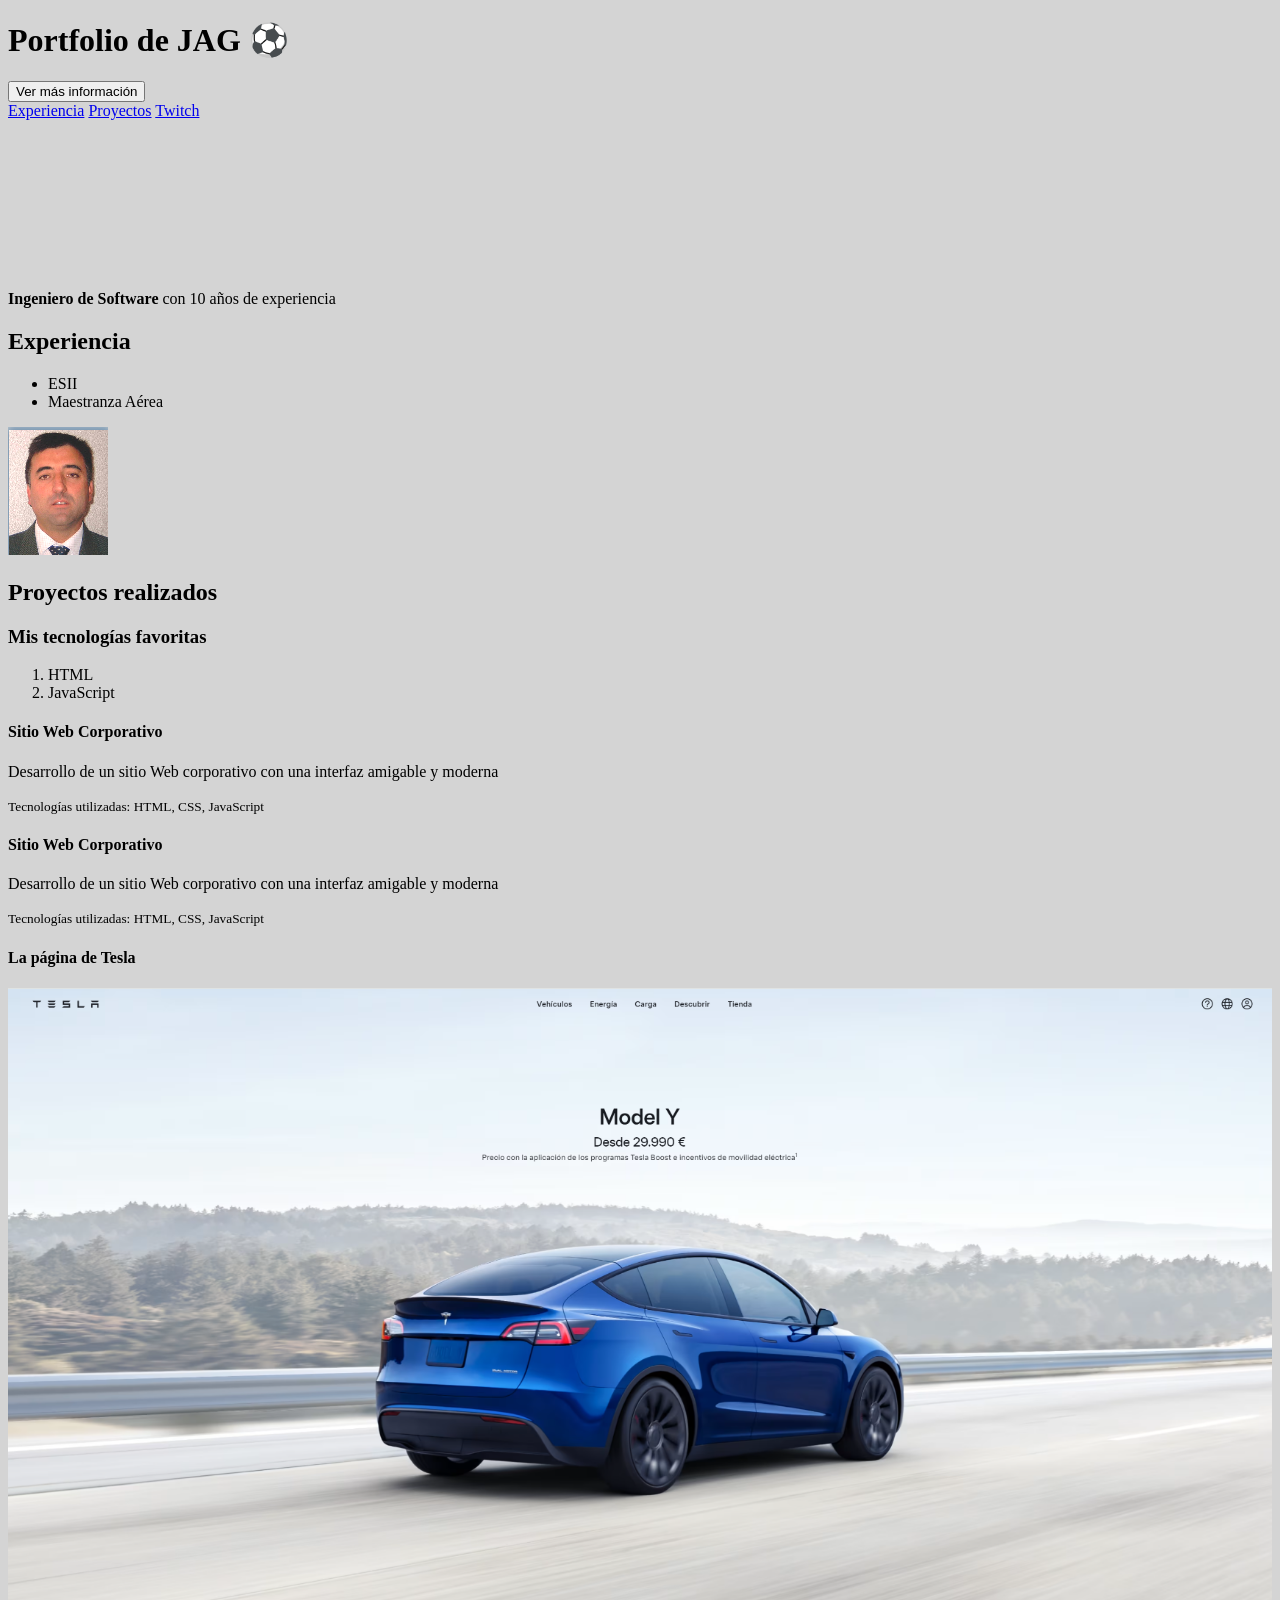
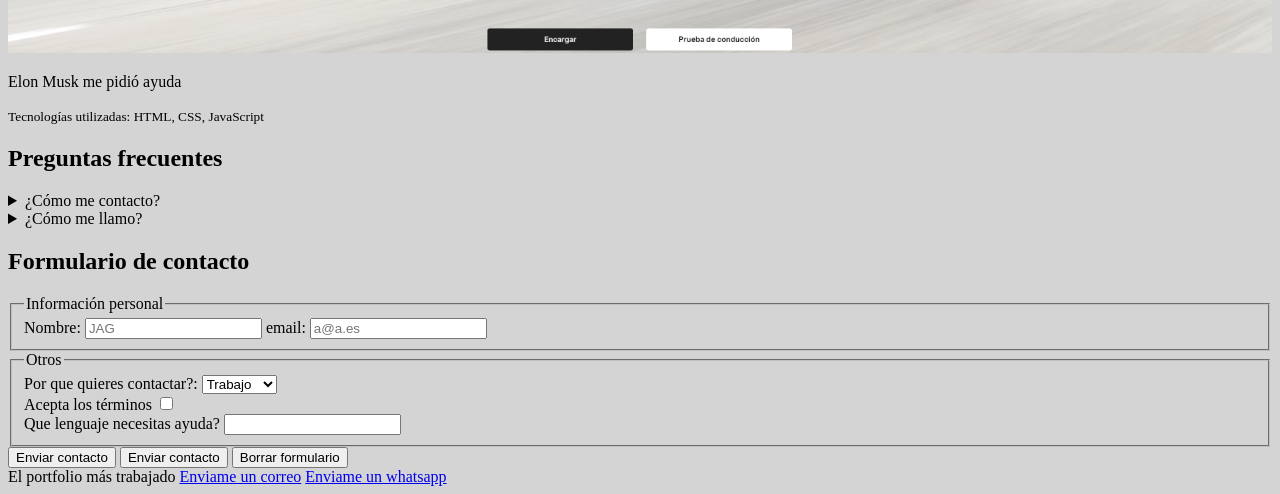
==== index.html @ 1d13314f "primer commit" ====
<!DOCTYPE html>
<html>
    <head>
        <meta charset="utf-8">
        <meta name="viewport" content="width=device-width">
        <title>Portfolio JAG</title>
        <meta name="robots" content="index, follow">
        <meta name="theme-color" content="#09f">
        <link rel="icon" type="image/jpeg" href="images/jag.png">
        <meta name="description" content="Portfolio de JAG">
        <!-- open graph-->
        <meta property="og:title" content="Portfolio de JAG">
        <meta property="og:description" content="website de JAG">
        <!-- alternativo en ingles
        <link rel="alternate" href="https://jag.com" hreflang="es-GB">
        -->
        <!-- para indicar cual es la pg original
        <link rel="canonical" href="https://jag.com">
        -->
        <style>
            body {
                background: rgba(208,208,208,0.9);
                }
        </style>
    </head>
    <body>
    <header>
        <h1>Portfolio de JAG ⚽️</h1>
        <!--
        <iframe style="width:100%; aspect-ratio:16/9" src="https://www.youtube.com/embed/u72H_zZzkcw?si=m1owoQ9XwfpVzbEB" title="YouTube video player" frameborder="0" allow="accelerometer; autoplay; clipboard-write; encrypted-media; gyroscope; picture-in-picture; web-share" referrerpolicy="strict-origin-when-cross-origin" allowfullscreen></iframe>
        -->
        <dialog id="modal">
            <h1>Se puede abrir un modal</h1>
            <p>Es totalmente nativo</p>
            <button id="cerrar">Cerrar</button>
        </dialog>  
        <button id="show">Ver más información</button>
        <script>
            window.show.addEventListener('click',()=>{
                window.modal.showModal()
            });
            window.cerrar.addEventListener('click',()=>{
                window.modal.close()
            })
        </script>
        <nav>
            <a href="#experiencia">Experiencia</a>
            <a href="#proyectos">Proyectos</a>
            <a href="https://twitch.tv/midudev" target="_blank" rel="noreferrer">Twitch</a>
        </nav>
    </header>    

    <video muted src="https://filesamples.com/samples/video/mp4/sample_960x400_ocean_with_audio.mp4"></video>
    
    <main>

    <p><strong>Ingeniero de Software</strong> con 10 años de experiencia</p>

    <h2 id="experiencia">Experiencia</h2>
    <ul>
        <li class="">ESII</li>
        <li class="">Maestranza Aérea</li>
    </ul>

    <img title="foto de JAG" src="images/jag.png" alt="fotografía de Jose Antonio Gallud con cara seria con chaqueta y corbata">

<!-- -->

<h2 id="proyectos">Proyectos realizados</h2>
<aside>
    <header>
        <h3>Mis tecnologías favoritas</h3>
    </header>
    <ol type="1">
        <li>HTML</li>
        <li>JavaScript</li>
    </ol>
</aside>
<section>
    <article>
        <header>
            <h4>Sitio Web Corporativo</h4>
        </header>
        <p>Desarrollo de un sitio Web corporativo con una interfaz amigable y moderna</p>
        <footer>
            <small>Tecnologías utilizadas: HTML, CSS, JavaScript</small>
        </footer>
    </article>
    <article>
        <header>
            <h4>Sitio Web Corporativo</h4>
        </header>
        <p>Desarrollo de un sitio Web corporativo con una interfaz amigable y moderna</p>
        <footer>
            <small>Tecnologías utilizadas: HTML, CSS, JavaScript</small>
        </footer>
    </article>
    <article>
        <header>
            <h4>La página de Tesla</h4>
            <img style="width:100%; aspect-ratio:3438/1809" loading="lazy" src="images/tesla.png" alt="Captura de la web de Tesla">
        </header>
        <p>Elon Musk me pidió ayuda</p>
        <footer>
            <small>Tecnologías utilizadas: HTML, CSS, JavaScript</small>
        </footer>
    </article>
</section>
<section>
    <h2>Preguntas frecuentes</h2>
    <details>
        <summary>¿Cómo me contacto?</summary>
        <p>Enviando un correo a jag@jag.com</p>
    </details>
    <details>
        <summary>¿Cómo me llamo?</summary>
        <p>JAG</p>
    </details>
</section>
<section>
    <h2>Formulario de contacto</h2>
    <form method="post" action="/">
        <fieldset>
            <legend>Información personal</legend>
            <label for="name">Nombre:</label>
            <input type="text" id="name" placeholder="JAG" required>
            <label for="em">email:</label>
            <input type="email" id="em" name="em" placeholder="a@a.es" required>
        </fieldset>
        <fieldset>
            <legend>Otros</legend>
            <div>
                <label for="why">Por que quieres contactar?:</label>
                <select name="why" id="why">
                    <option value="1">Trabajo</option>
                    <option value="2">Consulta</option>
                    <option value="3">Otros</option>
                </select>
            </div>
            <div>
                <label for="terms">Acepta los términos</label>
                <input type="checkbox" id="terms" name="terms" required>
            </div>

            <div>
                <datalist id="lang">
                    <option value="JavaScript"></option>
                    <option value="Python"></option>
                    <option value="C++"></option>
                </datalist>
                <label>Que lenguaje necesitas ayuda?</label>
                <input list="lang" name="lang">
            </div>
        </fieldset>
        <input type="submit" value="Enviar contacto">
        <button type="submit">Enviar contacto</button>
        <button>Borrar formulario</button>
    </form>
</section>
</main>
<footer>El portfolio más trabajado
    <a href="mailto:jgallud@gmail.com">Enviame un correo</a>
    <a href="whatsapp://send?text=hola JAG">Enviame un whatsapp</a>
</footer>
</body>

</html>
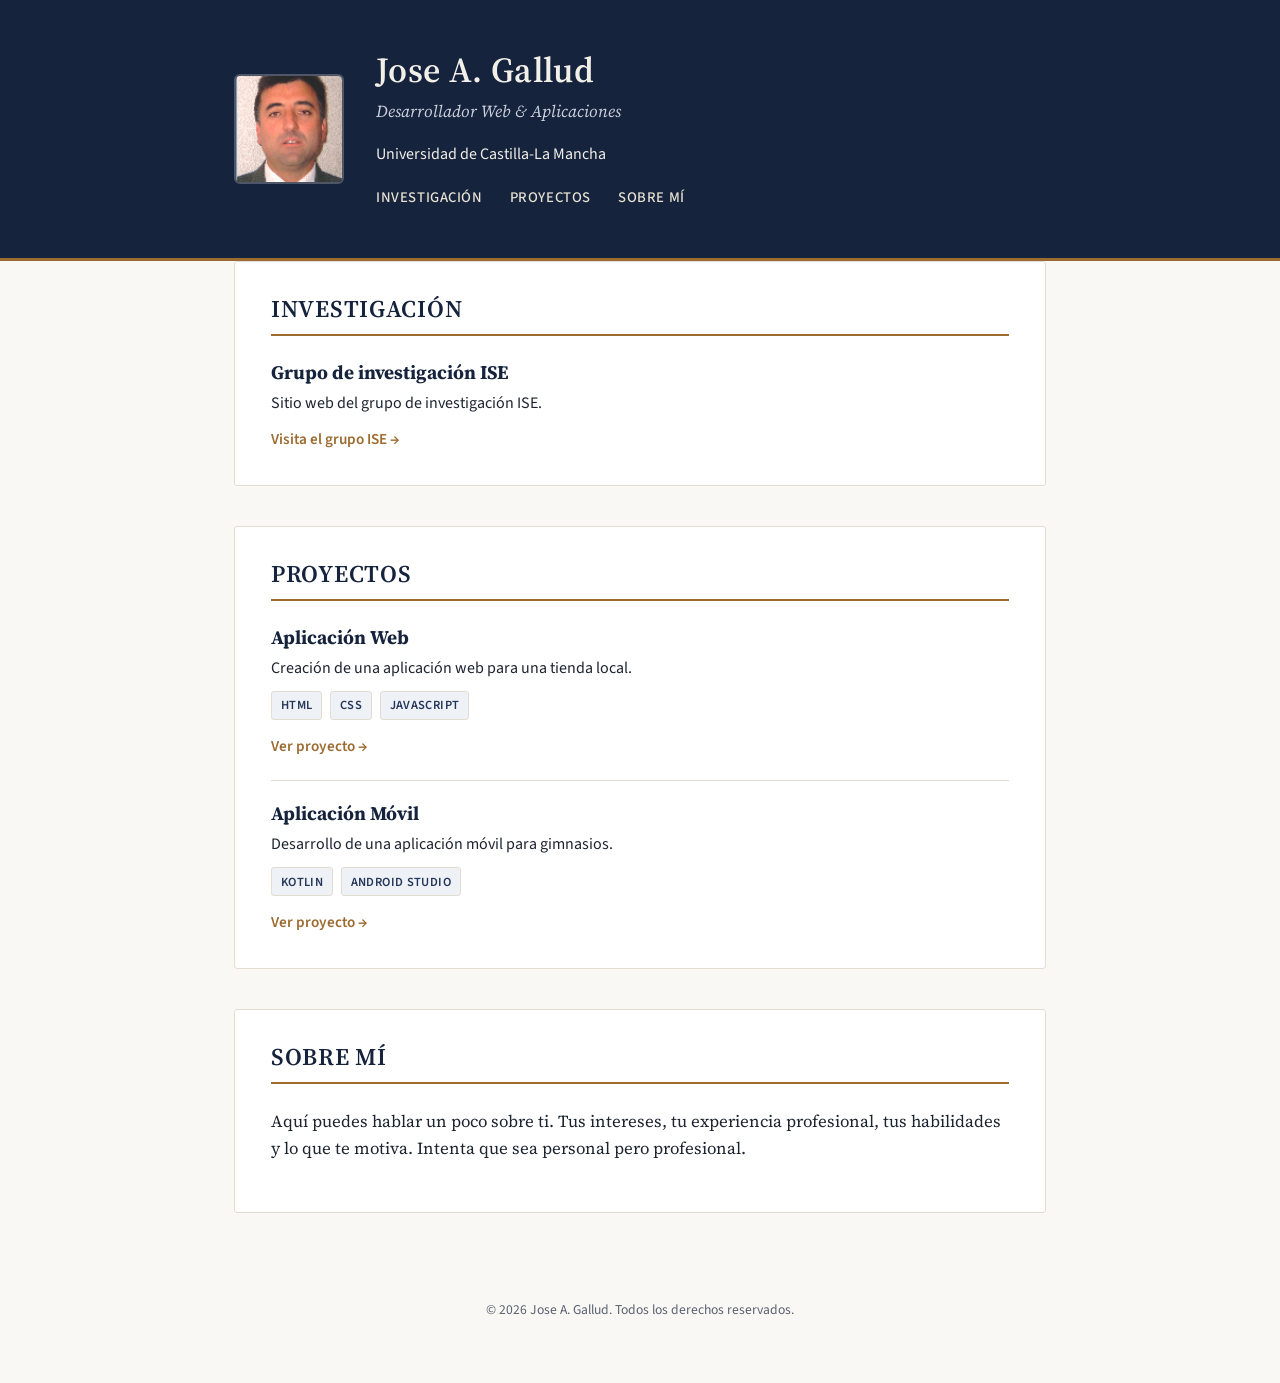
==== commit 40f241f1: "Redisena el portfolio con estilo academico profesional Tipografia serif, paleta navy/dorado y layout" ====
--- a/index.html
+++ b/index.html
@@ -1,167 +1,71 @@
-<!DOCTYPE html>
-<html>
-    <head>
-        <meta charset="utf-8">
-        <meta name="viewport" content="width=device-width">
-        <title>Portfolio JAG</title>
-        <meta name="robots" content="index, follow">
-        <meta name="theme-color" content="#09f">
-        <link rel="icon" type="image/jpeg" href="images/jag.png">
-        <meta name="description" content="Portfolio de JAG">
-        <!-- open graph-->
-        <meta property="og:title" content="Portfolio de JAG">
-        <meta property="og:description" content="website de JAG">
-        <!-- alternativo en ingles
-        <link rel="alternate" href="https://jag.com" hreflang="es-GB">
-        -->
-        <!-- para indicar cual es la pg original
-        <link rel="canonical" href="https://jag.com">
-        -->
-        <style>
-            body {
-                background: rgba(208,208,208,0.9);
-                }
-        </style>
-    </head>
-    <body>
-    <header>
-        <h1>Portfolio de JAG ⚽️</h1>
-        <!--
-        <iframe style="width:100%; aspect-ratio:16/9" src="https://www.youtube.com/embed/u72H_zZzkcw?si=m1owoQ9XwfpVzbEB" title="YouTube video player" frameborder="0" allow="accelerometer; autoplay; clipboard-write; encrypted-media; gyroscope; picture-in-picture; web-share" referrerpolicy="strict-origin-when-cross-origin" allowfullscreen></iframe>
-        -->
-        <dialog id="modal">
-            <h1>Se puede abrir un modal</h1>
-            <p>Es totalmente nativo</p>
-            <button id="cerrar">Cerrar</button>
-        </dialog>  
-        <button id="show">Ver más información</button>
-        <script>
-            window.show.addEventListener('click',()=>{
-                window.modal.showModal()
-            });
-            window.cerrar.addEventListener('click',()=>{
-                window.modal.close()
-            })
-        </script>
-        <nav>
-            <a href="#experiencia">Experiencia</a>
-            <a href="#proyectos">Proyectos</a>
-            <a href="https://twitch.tv/midudev" target="_blank" rel="noreferrer">Twitch</a>
-        </nav>
-    </header>    
-
-    <video muted src="https://filesamples.com/samples/video/mp4/sample_960x400_ocean_with_audio.mp4"></video>
-    
-    <main>
-
-    <p><strong>Ingeniero de Software</strong> con 10 años de experiencia</p>
-
-    <h2 id="experiencia">Experiencia</h2>
-    <ul>
-        <li class="">ESII</li>
-        <li class="">Maestranza Aérea</li>
-    </ul>
-
-    <img title="foto de JAG" src="images/jag.png" alt="fotografía de Jose Antonio Gallud con cara seria con chaqueta y corbata">
-
-<!-- -->
-
-<h2 id="proyectos">Proyectos realizados</h2>
-<aside>
-    <header>
-        <h3>Mis tecnologías favoritas</h3>
-    </header>
-    <ol type="1">
-        <li>HTML</li>
-        <li>JavaScript</li>
-    </ol>
-</aside>
-<section>
-    <article>
-        <header>
-            <h4>Sitio Web Corporativo</h4>
-        </header>
-        <p>Desarrollo de un sitio Web corporativo con una interfaz amigable y moderna</p>
-        <footer>
-            <small>Tecnologías utilizadas: HTML, CSS, JavaScript</small>
-        </footer>
-    </article>
-    <article>
-        <header>
-            <h4>Sitio Web Corporativo</h4>
-        </header>
-        <p>Desarrollo de un sitio Web corporativo con una interfaz amigable y moderna</p>
-        <footer>
-            <small>Tecnologías utilizadas: HTML, CSS, JavaScript</small>
-        </footer>
-    </article>
-    <article>
-        <header>
-            <h4>La página de Tesla</h4>
-            <img style="width:100%; aspect-ratio:3438/1809" loading="lazy" src="images/tesla.png" alt="Captura de la web de Tesla">
-        </header>
-        <p>Elon Musk me pidió ayuda</p>
-        <footer>
-            <small>Tecnologías utilizadas: HTML, CSS, JavaScript</small>
-        </footer>
-    </article>
-</section>
-<section>
-    <h2>Preguntas frecuentes</h2>
-    <details>
-        <summary>¿Cómo me contacto?</summary>
-        <p>Enviando un correo a jag@jag.com</p>
-    </details>
-    <details>
-        <summary>¿Cómo me llamo?</summary>
-        <p>JAG</p>
-    </details>
-</section>
-<section>
-    <h2>Formulario de contacto</h2>
-    <form method="post" action="/">
-        <fieldset>
-            <legend>Información personal</legend>
-            <label for="name">Nombre:</label>
-            <input type="text" id="name" placeholder="JAG" required>
-            <label for="em">email:</label>
-            <input type="email" id="em" name="em" placeholder="a@a.es" required>
-        </fieldset>
-        <fieldset>
-            <legend>Otros</legend>
-            <div>
-                <label for="why">Por que quieres contactar?:</label>
-                <select name="why" id="why">
-                    <option value="1">Trabajo</option>
-                    <option value="2">Consulta</option>
-                    <option value="3">Otros</option>
-                </select>
-            </div>
-            <div>
-                <label for="terms">Acepta los términos</label>
-                <input type="checkbox" id="terms" name="terms" required>
-            </div>
-
-            <div>
-                <datalist id="lang">
-                    <option value="JavaScript"></option>
-                    <option value="Python"></option>
-                    <option value="C++"></option>
-                </datalist>
-                <label>Que lenguaje necesitas ayuda?</label>
-                <input list="lang" name="lang">
-            </div>
-        </fieldset>
-        <input type="submit" value="Enviar contacto">
-        <button type="submit">Enviar contacto</button>
-        <button>Borrar formulario</button>
-    </form>
-</section>
-</main>
-<footer>El portfolio más trabajado
-    <a href="mailto:jgallud@gmail.com">Enviame un correo</a>
-    <a href="whatsapp://send?text=hola JAG">Enviame un whatsapp</a>
-</footer>
-</body>
-
-</html>+<!DOCTYPE html>
+<html lang="es">
+<head>
+    <meta charset="UTF-8">
+    <meta name="viewport" content="width=device-width, initial-scale=1.0">
+    <title>Jose A. Gallud</title>
+    <meta name="description" content="Portfolio profesional de Jose A. Gallud.">
+    <link rel="preconnect" href="https://fonts.googleapis.com">
+    <link rel="preconnect" href="https://fonts.gstatic.com" crossorigin>
+    <link href="https://fonts.googleapis.com/css2?family=Source+Serif+4:ital,wght@0,400;0,600;0,700;1,400&family=Source+Sans+3:wght@400;500;600&display=swap" rel="stylesheet">
+    <link rel="stylesheet" href="style.css">
+</head>
+<body>
+
+    <header class="site-header">
+        <div class="container header-inner">
+            <img src="images/jag.png" alt="Retrato de Jose A. Gallud" class="avatar">
+            <div class="header-text">
+                <h1>Jose A. Gallud</h1>
+                <p class="subtitle">Desarrollador Web &amp; Aplicaciones</p>
+                <p>Universidad de Castilla-La Mancha</p>
+                <nav class="site-nav" aria-label="Navegación principal">
+                    <a href="#grupo">Investigación</a>
+                    <a href="#proyectos">Proyectos</a>
+                    <a href="#sobre-mi">Sobre mí</a>
+                </nav>
+            </div>
+        </div>
+    </header>
+
+    <main class="container">
+        <section id="grupo">
+            <h2>Investigación</h2>
+                        <article class="proyecto">
+                <h3>Grupo de investigación ISE</h3>
+                <p>Sitio web del grupo de investigación ISE.</p>
+                <!--<p class="tech"><span>HTML</span><span>CSS</span><span>JavaScript</span></p>-->
+                <a href="https://ise.i3a.uclm.es/" target="_blank" rel="noopener">Visita el grupo ISE &rarr;</a>
+            </article>
+        </section>
+        <section id="proyectos">
+            <h2>Proyectos</h2>
+            <article class="proyecto">
+                <h3>Aplicación Web</h3>
+                <p>Creación de una aplicación web para una tienda local.</p>
+                <p class="tech"><span>HTML</span><span>CSS</span><span>JavaScript</span></p>
+                <a href="#" target="_blank" rel="noopener">Ver proyecto &rarr;</a>
+            </article>
+
+            <article class="proyecto">
+                <h3>Aplicación Móvil</h3>
+                <p>Desarrollo de una aplicación móvil para gimnasios.</p>
+                <p class="tech"><span>Kotlin</span><span>Android Studio</span></p>
+                <a href="#" target="_blank" rel="noopener">Ver proyecto &rarr;</a>
+            </article>
+        </section>
+
+        <section id="sobre-mi">
+            <h2>Sobre mí</h2>
+            <p>Aquí puedes hablar un poco sobre ti. Tus intereses, tu experiencia profesional, tus habilidades y lo que te motiva. Intenta que sea personal pero profesional.</p>
+        </section>
+    </main>
+
+    <footer class="site-footer">
+        <div class="container">
+            <p>&copy; 2026 Jose A. Gallud. Todos los derechos reservados.</p>
+        </div>
+    </footer>
+
+</body>
+</html>
--- a/style.css
+++ b/style.css
@@ -0,0 +1,207 @@
+/* --- Fundamentos --- */
+:root {
+    --color-ink: #1c2430;
+    --color-navy: #16233d;
+    --color-navy-light: #24365a;
+    --color-accent: #9c6b30;
+    --color-paper: #faf8f4;
+    --color-paper-alt: #ffffff;
+    --color-border: #e2ddd0;
+    --color-muted: #5a6270;
+    --font-serif: "Source Serif 4", Georgia, "Times New Roman", serif;
+    --font-sans: "Source Sans 3", -apple-system, BlinkMacSystemFont, "Segoe UI", Roboto, sans-serif;
+}
+
+* {
+    box-sizing: border-box;
+}
+
+body {
+    font-family: var(--font-sans);
+    line-height: 1.65;
+    margin: 0;
+    padding: 0;
+    background-color: var(--color-paper);
+    color: var(--color-ink);
+}
+
+.container {
+    max-width: 860px;
+    margin: 0 auto;
+    padding: 0 24px;
+}
+
+h1, h2, h3 {
+    font-family: var(--font-serif);
+    line-height: 1.25;
+}
+
+/* --- Encabezado --- */
+.site-header {
+    background-color: var(--color-navy);
+    color: #f2efe8;
+    padding: 3rem 0;
+    border-bottom: 3px solid var(--color-accent);
+}
+
+.header-inner {
+    display: flex;
+    align-items: center;
+    gap: 2rem;
+}
+
+.avatar {
+    width: 110px;
+    height: 110px;
+    object-fit: cover;
+    border-radius: 6px;
+    border: 2px solid rgba(242, 239, 232, 0.25);
+    flex-shrink: 0;
+}
+
+.header-text h1 {
+    margin: 0;
+    font-size: 2.2rem;
+    font-weight: 600;
+    letter-spacing: 0.01em;
+}
+
+.subtitle {
+    font-family: var(--font-serif);
+    font-style: italic;
+    font-size: 1.05rem;
+    color: #c9cedb;
+    margin: 0.35rem 0 0.9rem;
+}
+
+.site-nav a {
+    color: #e8e2d3;
+    text-decoration: none;
+    font-size: 0.92rem;
+    font-weight: 500;
+    letter-spacing: 0.04em;
+    text-transform: uppercase;
+    margin-right: 1.5rem;
+    border-bottom: 1px solid transparent;
+    padding-bottom: 2px;
+    transition: border-color 0.2s ease, color 0.2s ease;
+}
+
+.site-nav a:hover {
+    color: var(--color-accent);
+    border-color: var(--color-accent);
+}
+
+/* --- Contenido Principal --- */
+main {
+    padding-top: 3rem;
+    padding-bottom: 1rem;
+}
+
+section {
+    background-color: var(--color-paper-alt);
+    margin-bottom: 2.5rem;
+    padding: 2rem 2.25rem;
+    border: 1px solid var(--color-border);
+    border-radius: 3px;
+}
+
+section h2 {
+    color: var(--color-navy);
+    font-size: 1.5rem;
+    font-weight: 600;
+    letter-spacing: 0.03em;
+    text-transform: uppercase;
+    border-bottom: 2px solid var(--color-accent);
+    padding-bottom: 0.6rem;
+    margin: 0 0 1.5rem;
+}
+
+section p {
+    color: var(--color-ink);
+}
+
+/* --- Proyectos --- */
+.proyecto {
+    padding: 1.25rem 0;
+    border-top: 1px solid var(--color-border);
+}
+
+.proyecto:first-of-type {
+    border-top: none;
+    padding-top: 0;
+}
+
+.proyecto:last-child {
+    padding-bottom: 0;
+}
+
+.proyecto h3 {
+    margin: 0 0 0.4rem;
+    font-size: 1.2rem;
+    color: var(--color-navy);
+}
+
+.proyecto p {
+    margin: 0 0 0.6rem;
+}
+
+.tech {
+    display: flex;
+    flex-wrap: wrap;
+    gap: 0.5rem;
+    margin-bottom: 0.8rem !important;
+}
+
+.tech span {
+    font-family: var(--font-sans);
+    font-size: 0.78rem;
+    font-weight: 600;
+    letter-spacing: 0.03em;
+    text-transform: uppercase;
+    color: var(--color-navy-light);
+    background-color: #eef1f6;
+    border: 1px solid var(--color-border);
+    border-radius: 3px;
+    padding: 0.2rem 0.55rem;
+}
+
+.proyecto a {
+    display: inline-block;
+    color: var(--color-accent);
+    text-decoration: none;
+    font-weight: 600;
+    font-size: 0.95rem;
+    border-bottom: 1px solid transparent;
+    transition: border-color 0.2s ease;
+}
+
+.proyecto a:hover {
+    border-color: var(--color-accent);
+}
+
+/* --- Sobre mí --- */
+#sobre-mi p {
+    font-family: var(--font-serif);
+    font-size: 1.05rem;
+}
+
+/* --- Pie de Página --- */
+.site-footer {
+    color: var(--color-muted);
+    text-align: center;
+    padding: 2rem 0 3rem;
+    font-size: 0.85rem;
+}
+
+/* --- Responsive --- */
+@media (max-width: 600px) {
+    .header-inner {
+        flex-direction: column;
+        text-align: center;
+    }
+
+    section {
+        padding: 1.5rem;
+    }
+}
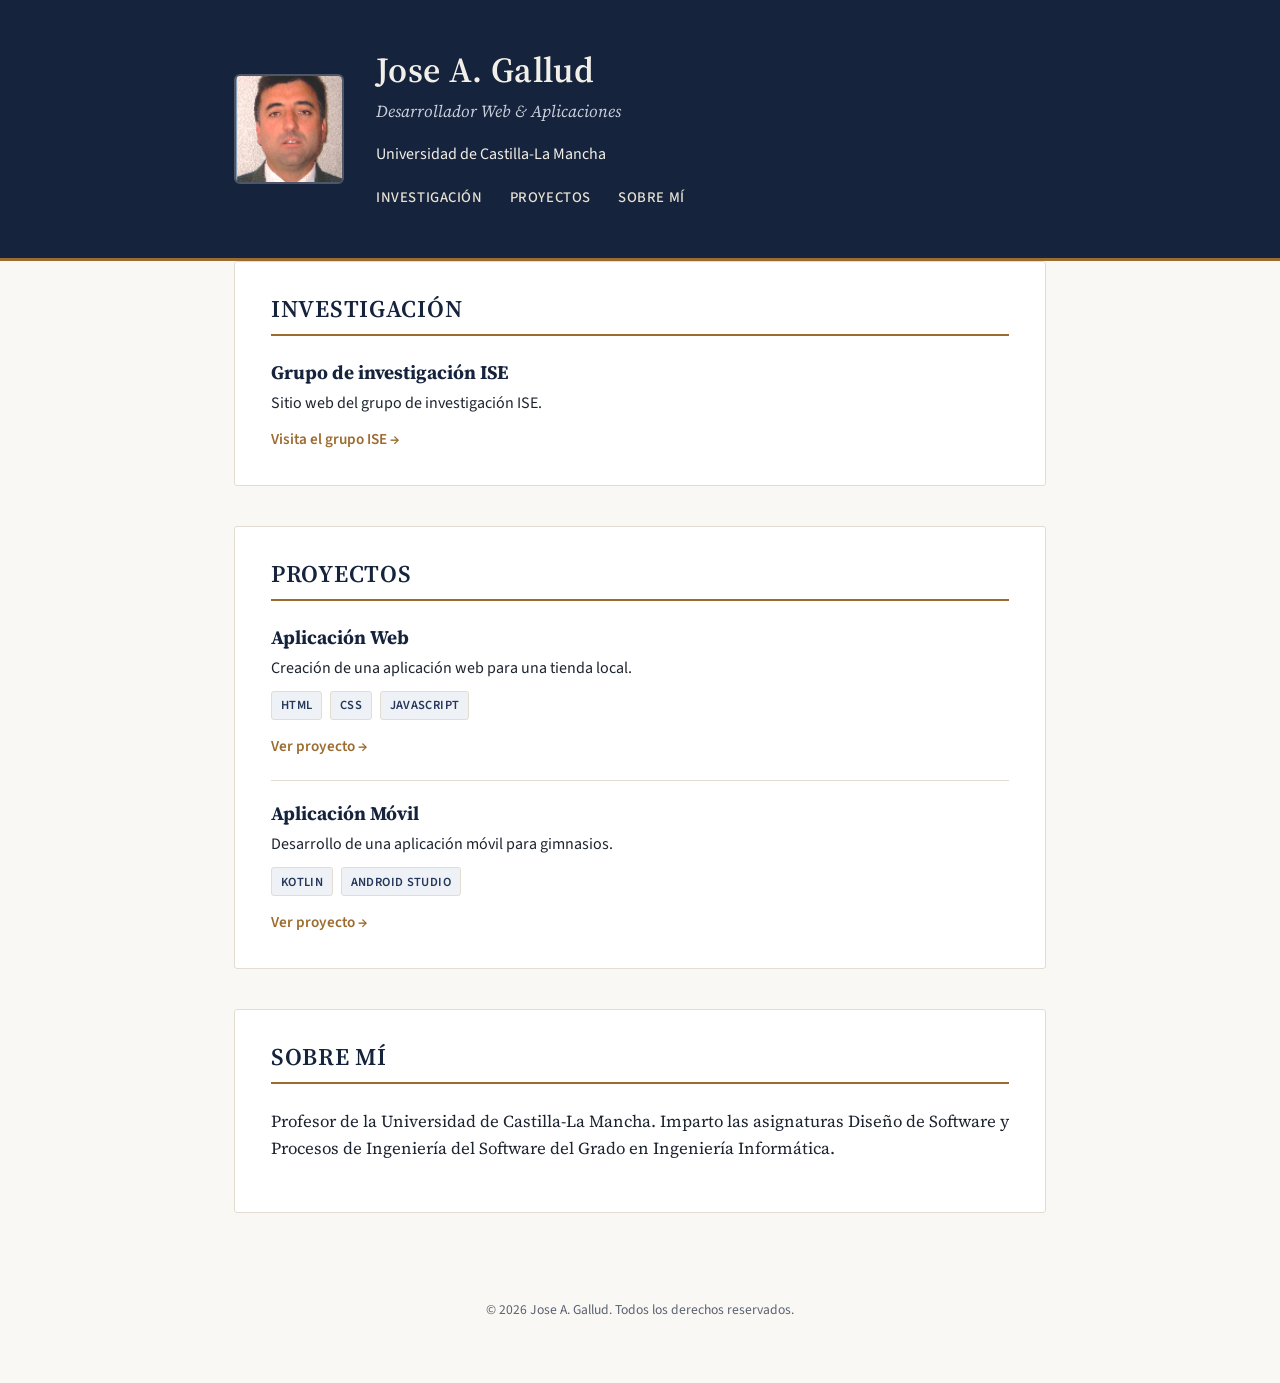
==== commit d3aec7ab: "Completa la seccion Sobre mi y ajusta meta description Co-Authored-By: Claude Sonnet 5 <noreply@anth" ====
--- a/index.html
+++ b/index.html
@@ -4,7 +4,7 @@
     <meta charset="UTF-8">
     <meta name="viewport" content="width=device-width, initial-scale=1.0">
     <title>Jose A. Gallud</title>
-    <meta name="description" content="Portfolio profesional de Jose A. Gallud.">
+    <meta name="description" content="Portfolio de Jose Antonio Gallud.">
     <link rel="preconnect" href="https://fonts.googleapis.com">
     <link rel="preconnect" href="https://fonts.gstatic.com" crossorigin>
     <link href="https://fonts.googleapis.com/css2?family=Source+Serif+4:ital,wght@0,400;0,600;0,700;1,400&family=Source+Sans+3:wght@400;500;600&display=swap" rel="stylesheet">
@@ -57,7 +57,7 @@
 
         <section id="sobre-mi">
             <h2>Sobre mí</h2>
-            <p>Aquí puedes hablar un poco sobre ti. Tus intereses, tu experiencia profesional, tus habilidades y lo que te motiva. Intenta que sea personal pero profesional.</p>
+            <p>Profesor de la Universidad de Castilla-La Mancha. Imparto las asignaturas Diseño de Software y Procesos de Ingeniería del Software del Grado en Ingeniería Informática.</p>
         </section>
     </main>
 
